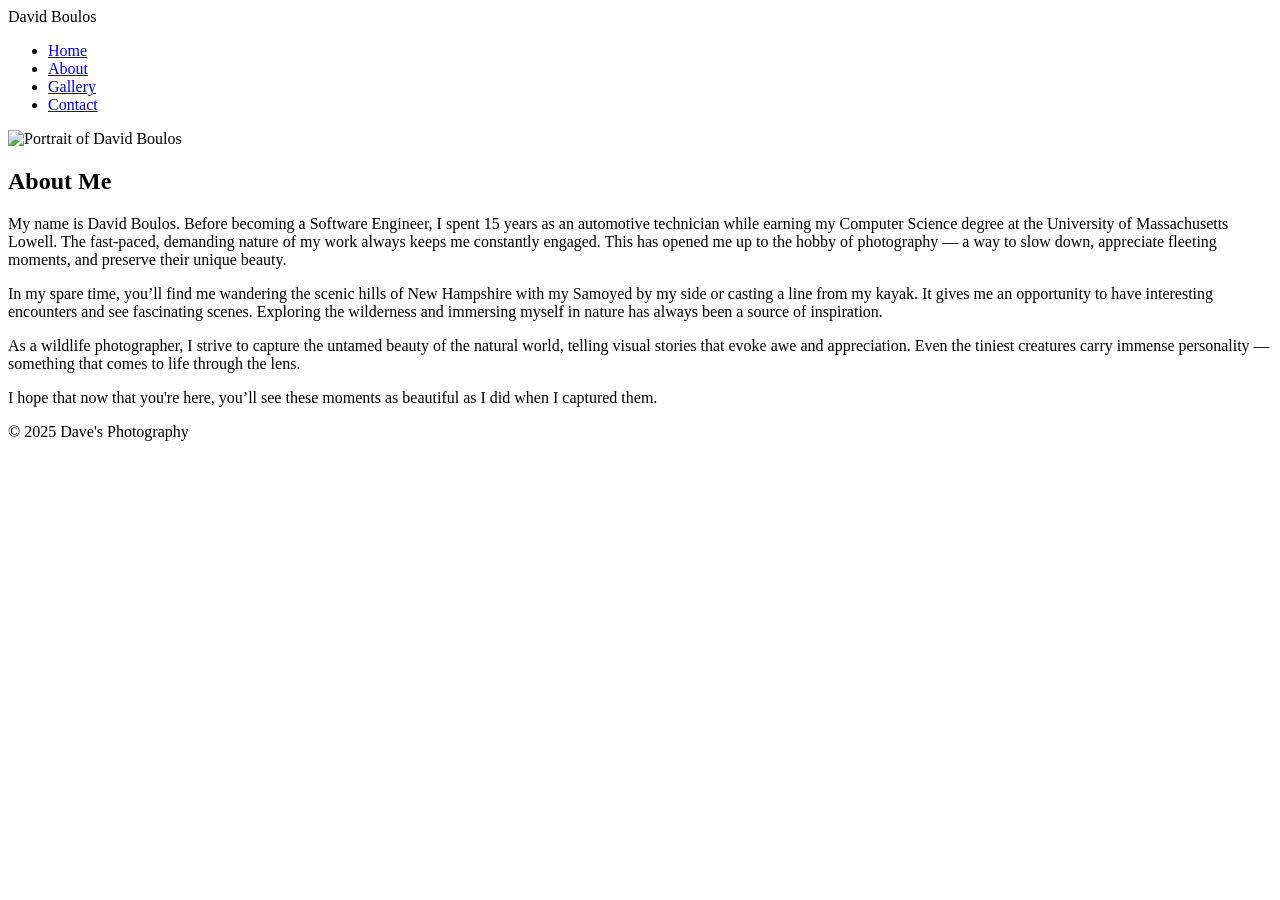
==== aboutme.html @ f1c23ab2 "Add html files" ====
<!DOCTYPE html>
<!-- 
File: aboutme.html 
GUI Assignment:  Creating Your First Web Page
David Boulos, UML C.S., David_Boulos@student.uml.edu
Copyright (c) 2025 by David.  All rights reserved.
Updated by DB on May 24, 2025 at 11:54 PM 
-->

<html lang="en">
<!-- Head: Contains webpage metadata. -->
<head>
	<!-- The charset being encoded. -->
    <meta charset="UTF-8">
	<!-- This is for proper scaling on different devices. -->
    <meta name="viewport" content="width=device-width, initial-scale=1.0">
	<!-- Title displayed in tab of browser. -->
    <title>Dave's Photography Portfolio</title>
	<!-- Favicon icon. -->
	<link rel="shortcut icon" href="images/favicon.ico">
	<!-- Link to css file. -->
    <link rel="stylesheet" href="css/styles.css">
</head>

<!-- Body: Content of the webpage. -->
<body>
	<!-- Webpage header. -->
	<header>
		<div class="header-title">David Boulos</div>
		<nav>
			<ul>
				<li><a href="index.html">Home</a></li>
				<li><a href="aboutme.html">About</a></li>
				<li><a href="gallery.html">Gallery</a></li>
				<li><a href="contact.html">Contact</a></li>
			</ul>
		</nav>
	</header>
	<!-- End webpage header. -->

	<!-- About me. -->	
	<section class="about-me">
		<img src="images/portrait.jpg" alt="Portrait of David Boulos" class="portrait">
		<div class="about-text">
			<h2>About Me</h2>
			
			<p>My name is David Boulos. Before becoming a Software Engineer, I spent 15 years as an automotive technician while earning my Computer Science degree at the University of Massachusetts Lowell. The fast-paced, demanding nature of my work always keeps me constantly engaged. This has opened me up to the hobby of photography — a way to slow down, appreciate fleeting moments, and preserve their unique beauty.</p>
			
			<p>In my spare time, you’ll find me wandering the scenic hills of New Hampshire with my Samoyed by my side or casting a line from my kayak. It gives me an opportunity to have interesting encounters and see fascinating scenes. Exploring the wilderness and immersing myself in nature has always been a source of inspiration.</p>
			
			<p>As a wildlife photographer, I strive to capture the untamed beauty of the natural world, telling visual stories that evoke awe and appreciation. Even the tiniest creatures carry immense personality — something that comes to life through the lens.</p>
			
			<p>I hope that now that you're here, you’ll see these moments as beautiful as I did when I captured them.</p>

		</div>
	</section>



	<!-- Copywrite Footer -->
    <footer>
        <p>&copy; 2025 Dave's Photography</p>
    </footer>
</body>
</html>
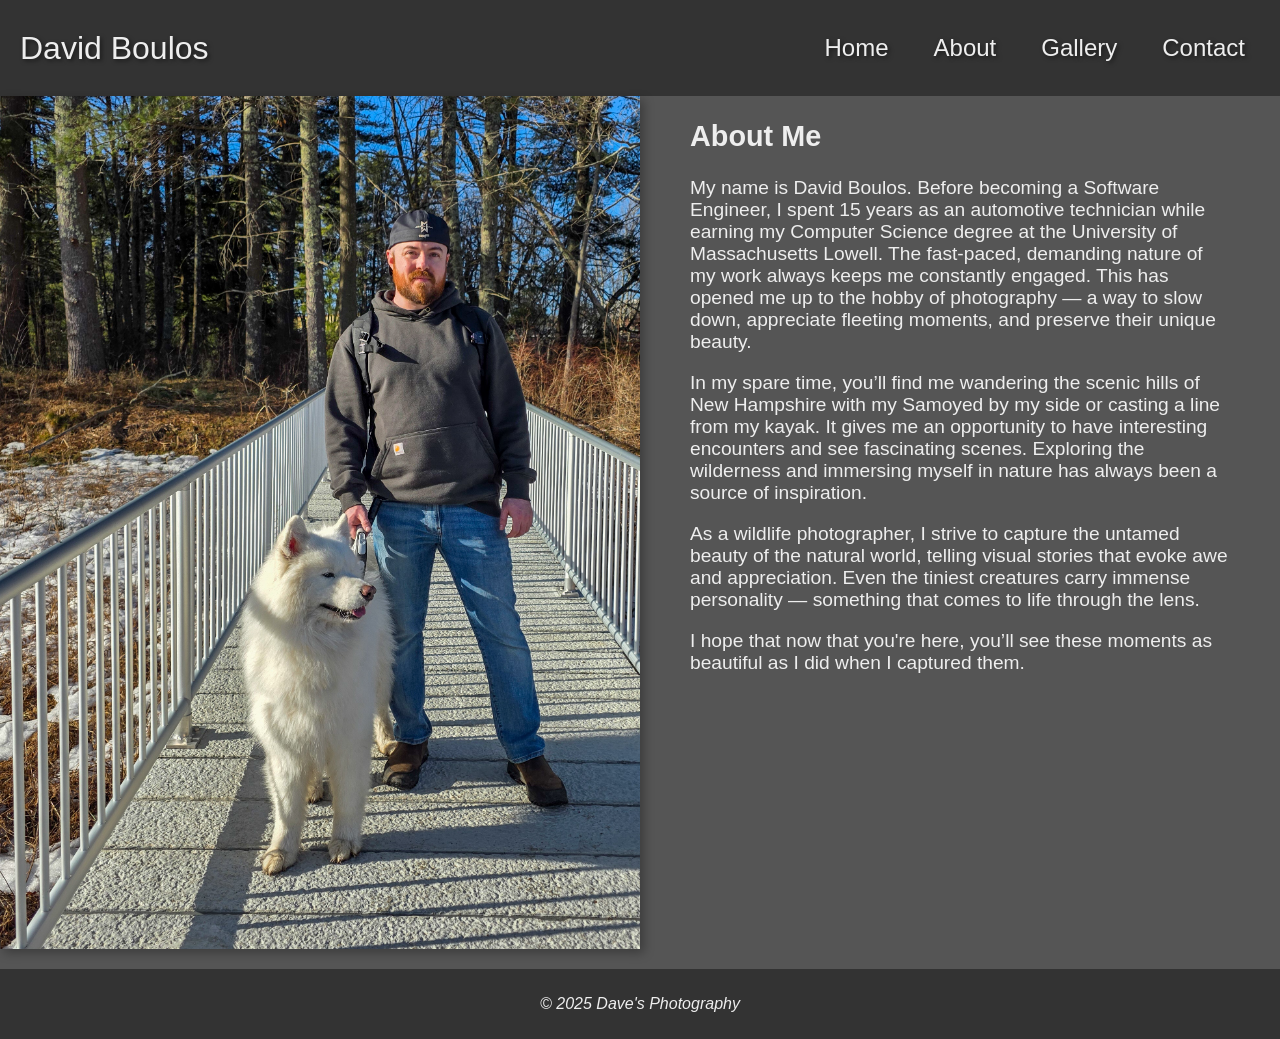
==== commit 460418ff: "Minor corrections and improvements" ====
--- a/aboutme.html
+++ b/aboutme.html
@@ -4,7 +4,7 @@
 GUI Assignment:  Creating Your First Web Page
 David Boulos, UML C.S., David_Boulos@student.uml.edu
 Copyright (c) 2025 by David.  All rights reserved.
-Updated by DB on May 24, 2025 at 11:54 PM 
+Updated by DB on May 25, 2025 at 11:54 AM 
 -->
 
 <html lang="en">
@@ -55,8 +55,6 @@
 		</div>
 	</section>
 
-
-
 	<!-- Copywrite Footer -->
     <footer>
         <p>&copy; 2025 Dave's Photography</p>
--- a/css/styles.css
+++ b/css/styles.css
@@ -0,0 +1,158 @@
+/* 
+File: styles.css 
+GUI Assignment:  Creating Your First Web Page
+David Boulos, UML C.S., David_Boulos@student.uml.edu
+Copyright (c) 2025 by David.  All rights reserved.  May be freely copied or 
+excerpted for educational purposes with credit to the author. 
+Updated by DB on May 24, 2025 at 11:54 PM
+*/
+
+/* Body styling - Defines the overall appearance of the page, including fonts, layout, and background. */
+body {
+    font-family: Arial, Helvetica, sans-serif; /* Sets the font style with fallbacks. */
+    margin: 0; /* Removes default margin to ensure content spans the full width. */
+    padding: 0; /* Provides internal spacing. */
+    text-align: center; /* Centers all text content. */
+	background-color: #555555; /* Applies a background color. */
+    color: #EEEEEE; /* Text color. */
+}
+
+/* Header styling - Creates a distinct top section with a contrasting background and padding. */
+header {
+    display: flex; /* Enables flexbox */
+    justify-content: space-between; /* Places items on left and right */
+    align-items: center; /* Aligns items vertically */
+    background-color: #333333; /* Applies a background color. */
+    color: #EEEEEE; /* Text color. */
+    padding: 10px 20px 10px; /* Provides internal spacing. */
+    font-size: 1.5rem; /* Font size. */
+    text-shadow: 2px 2px 4px rgba(0, 0, 0, 0.5);
+}
+
+/* Left side: Name */
+.header-title {
+    font-size: 2rem; /* Font size of title. */
+}
+
+/* Header Right side: Navigation */
+nav ul {
+    list-style: none; /* Removes default bullets from list. */
+    padding: 0; /* Provides internal spacing. */
+    display: flex; /* Horizontal menu */
+    gap: 15px; /* Adds space between items */
+}
+
+/* Styles for individual menu items. */
+nav ul li {
+    display: inline; /* Makes the list items appear in a horizontal row. */
+    margin: 0 15px; /* Adds space between menu items. */
+}
+
+/* Links inside the navigation. */
+nav ul li a {
+    color: #EEEEEE; /* Text color. */
+    text-decoration: none; /* Removes default underline from links. */
+    transition: color 0.3s ease-in-out; /* Specifies the transition type. */
+}
+
+/* Links inside the navigation with mouse pointer hovered over. */
+nav ul li a:hover {
+    color: gold; /* Text color. */
+}
+
+/* Styling for the large introduction image section */
+.hero {
+    font-family: cursive; /* Sets the font style for text inside the section */
+    position: relative; /* Positions the element relative to its normal location */
+    width: 100%; /* Makes the hero section span the entire width of the screen */
+    height: 100vh; /* Sets the height to be the full viewport height */
+    background-image: url('../images/hero-image.jpg'); /* Loads the background image from the specified path */
+    background-size: cover; /* Ensures the image covers the entire section */
+    background-position: center; /* Centers the image in the background */
+    display: flex; /* Enables flexbox for easy alignment */
+    align-items: center; /* Vertically centers content within the section */
+    justify-content: center; /* Horizontally centers content */
+    text-align: center; /* Ensures text inside the section is centered */
+}
+
+
+/* Hero overlay top-left. */
+.hero-top-left {
+    position: absolute;
+    top: 25px; /* Adjust distance from top. */
+    left: 40px; /* Adjust distance from left. */
+    font-size: 2.5rem; /* Font size. */
+    color: #EEEEEE; /* Font color. */
+    text-shadow: 2px 2px 6px rgba(0, 0, 0, 0.6); /* Creates a shadow effect behind text. */
+}
+
+/* Hero overlay bottom-left. */
+.hero-bottom-left {
+    position: absolute;
+    bottom: 25px; /* Adjust distance from bottom */
+    left: 40px; /* Adjust distance from left */
+    font-size: 3.0rem; /* Font size. */
+    color: gold; /* Font color. */
+    text-align: left; /* Text align. */
+    text-shadow: 2px 2px 6px rgba(0, 0, 0, 0.6); /* Helps with readability */
+}
+
+/* About me container styling. */
+.about-me {
+    display: flex; /* Enables side-by-side positioning */
+    align-items: flex-start; /* Centers content vertically */
+	justify-content: flex-start; /* Push content to the left */
+}
+
+/* Portrait styling */
+.portrait {
+    width: 50%;
+    height: auto;
+    box-shadow: 4px 4px 10px rgba(0, 0, 0, 0.3); /* Drop shadow for visibility. */
+	align-self: flex-start;
+}
+
+/* About text */
+.about-text {
+    width: 50%;
+    flex: 1; /* Allows text to take remaining space */
+    font-size: 1.2rem;
+    text-align: left; /* Align text to the left */
+    color: #EEEEEE; /* Font color. */
+    margin: 0px 50px; /* Sets margin. */
+}
+
+/* Gallery Header style. */
+.gallery-header {
+	background-color: #EEEEEE; /* Background color. */
+	color: black; /* Text color. */
+	padding: 40px 60px 20px 60px;
+}
+
+/* Gallery style. */
+.gallery {
+	margin-top: 0px;
+	background-color: black; /* Text color. */
+    display: grid;
+    grid-template-columns: repeat(auto-fit, minmax(200px, 1fr)); /* Expanding columns */
+    gap: 10px;
+	padding: 60px 60px 60px 60px; /* Provides internal spacing. */
+}
+
+/* Gallery image style. */
+.gallery img {
+    width: 100%; /* Makes the image responsive within its column */
+    height: auto; /* Maintains the original aspect ratio */
+    box-shadow: 4px 4px 10px rgba(0, 0, 0, 0.3); /* Drop shadow for visibility. */
+    object-fit: contain; /* Ensures the entire image is visible without cropping */
+    margin: auto;
+}
+
+/* Footer styling - Defines appearance and spacing for the footer section */
+footer {
+    margin-top: 20px; /* Adds space above the footer. */
+    padding: 10px; /* Provides internal spacing. */
+    background-color: #333333; /* Applies a background color. */
+    color: #EEEEEE; /* Font color. */
+	font-style: italic; /* Font style. */
+}
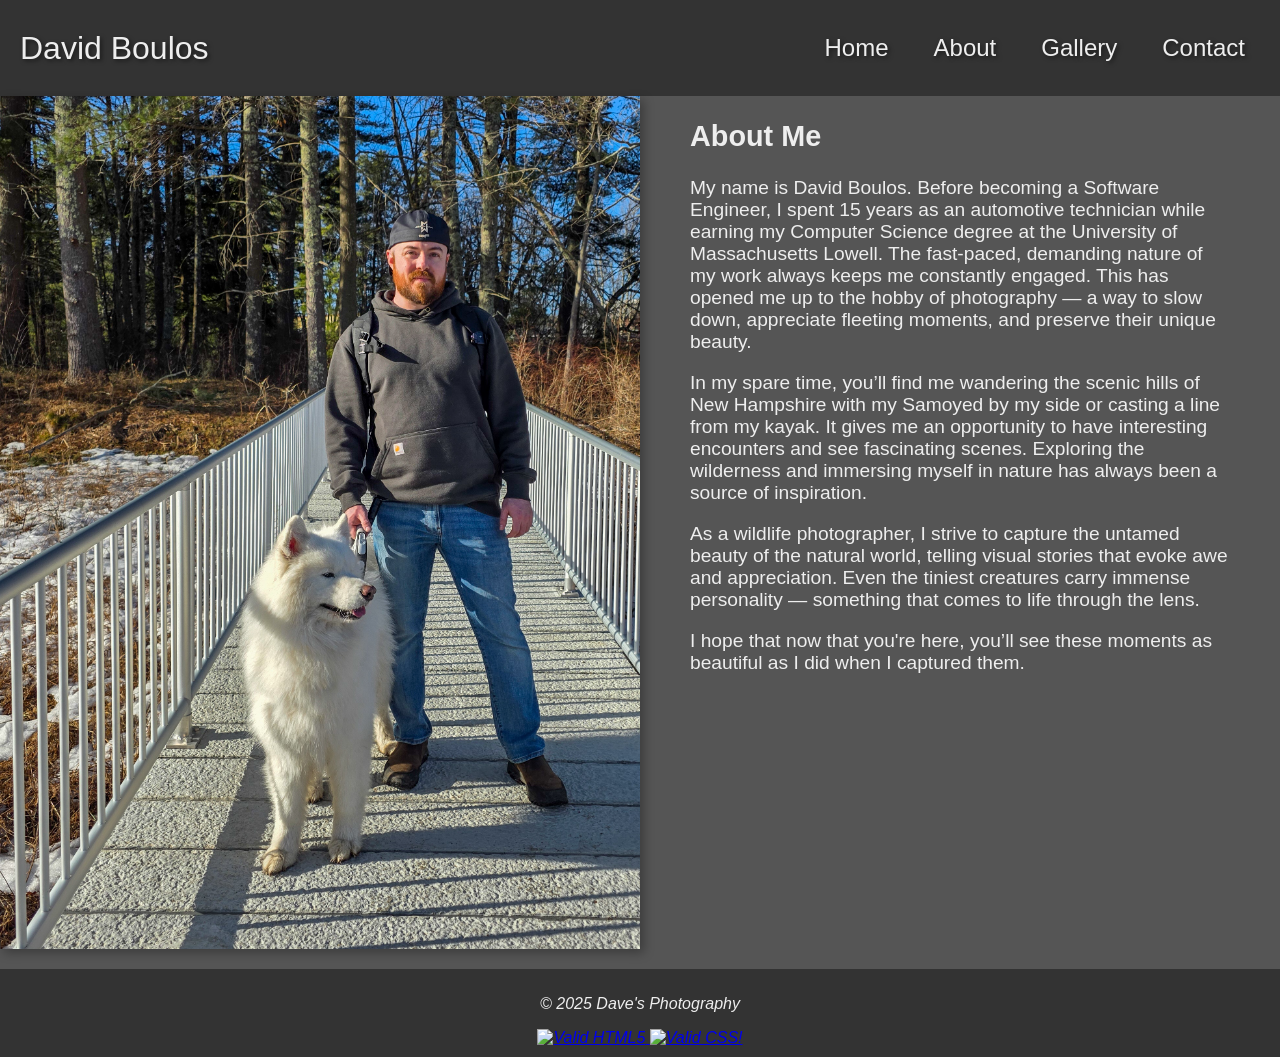
==== commit 309776a3: "Added html and css banners." ====
--- a/aboutme.html
+++ b/aboutme.html
@@ -54,10 +54,21 @@
 
 		</div>
 	</section>
-
+	
 	<!-- Copywrite Footer -->
     <footer>
         <p>&copy; 2025 Dave's Photography</p>
+		<a href="https://validator.w3.org/check?uri=referer">
+			<img style="border:0;width:88px;height:31px"
+				 src="https://upload.wikimedia.org/wikipedia/commons/b/bb/W3C_HTML5_certified.png" 
+				 alt="Valid HTML5" />
+		</a>
+		<a href="https://jigsaw.w3.org/css-validator/check/referer">
+			<img style="border:0;width:88px;height:31px"
+				 src="https://jigsaw.w3.org/css-validator/images/vcss"
+				 alt="Valid CSS!" />
+		</a>
     </footer>
+	<!-- End copywrite Footer -->
 </body>
 </html>
--- a/css/styles.css
+++ b/css/styles.css
@@ -4,7 +4,7 @@
 David Boulos, UML C.S., David_Boulos@student.uml.edu
 Copyright (c) 2025 by David.  All rights reserved.  May be freely copied or 
 excerpted for educational purposes with credit to the author. 
-Updated by DB on May 24, 2025 at 11:54 PM
+Updated by DB on May 25, 2025 at 11:54 AM
 */
 
 /* Body styling - Defines the overall appearance of the page, including fonts, layout, and background. */
@@ -17,7 +17,7 @@
     color: #EEEEEE; /* Text color. */
 }
 
-/* Header styling - Creates a distinct top section with a contrasting background and padding. */
+/* Header styling - Creates a distinct top section with an emphasis on legibility and navigation. */
 header {
     display: flex; /* Enables flexbox */
     justify-content: space-between; /* Places items on left and right */
@@ -29,12 +29,12 @@
     text-shadow: 2px 2px 4px rgba(0, 0, 0, 0.5);
 }
 
-/* Left side: Name */
+/* Header styling - Left side - Name */
 .header-title {
     font-size: 2rem; /* Font size of title. */
 }
 
-/* Header Right side: Navigation */
+/* Header styling - Right side - Navigation */
 nav ul {
     list-style: none; /* Removes default bullets from list. */
     padding: 0; /* Provides internal spacing. */
@@ -60,7 +60,18 @@
     color: gold; /* Text color. */
 }
 
-/* Styling for the large introduction image section */
+/* Footer styling - Defines appearance and spacing for the footer section */
+footer {
+    margin-top: 20px; /* Adds space above the footer. */
+    padding: 10px; /* Provides internal spacing. */
+    background-color: #333333; /* Applies a background color. */
+    color: #EEEEEE; /* Font color. */
+	font-style: italic; /* Font style. */
+}
+
+/* Home Page specific styling. */
+
+/* Styling for the hero-section - a large introduction image section to capture attention and invoke interest. */
 .hero {
     font-family: cursive; /* Sets the font style for text inside the section */
     position: relative; /* Positions the element relative to its normal location */
@@ -76,7 +87,7 @@
 }
 
 
-/* Hero overlay top-left. */
+/* Hero overlay for top-left words. */
 .hero-top-left {
     position: absolute;
     top: 25px; /* Adjust distance from top. */
@@ -86,7 +97,7 @@
     text-shadow: 2px 2px 6px rgba(0, 0, 0, 0.6); /* Creates a shadow effect behind text. */
 }
 
-/* Hero overlay bottom-left. */
+/* Hero overlay for bottom-left words. */
 .hero-bottom-left {
     position: absolute;
     bottom: 25px; /* Adjust distance from bottom */
@@ -97,14 +108,16 @@
     text-shadow: 2px 2px 6px rgba(0, 0, 0, 0.6); /* Helps with readability */
 }
 
-/* About me container styling. */
+/* About Me page specific styling. */
+
+/* AboutMe container styling. This container has two halfs, a portrait and a summary. */
 .about-me {
     display: flex; /* Enables side-by-side positioning */
     align-items: flex-start; /* Centers content vertically */
 	justify-content: flex-start; /* Push content to the left */
 }
 
-/* Portrait styling */
+/* Portrait styling - This container will container an image neatly aligned with the summary. */
 .portrait {
     width: 50%;
     height: auto;
@@ -112,7 +125,7 @@
 	align-self: flex-start;
 }
 
-/* About text */
+/* Portrait Summary styling - This container will contain a text summary alongside the portrait. */
 .about-text {
     width: 50%;
     flex: 1; /* Allows text to take remaining space */
@@ -122,14 +135,16 @@
     margin: 0px 50px; /* Sets margin. */
 }
 
-/* Gallery Header style. */
+/* Gallery Page specific stlying. */
+
+/* Gallery Header style - Used on the top of each gallery section. */
 .gallery-header {
 	background-color: #EEEEEE; /* Background color. */
 	color: black; /* Text color. */
 	padding: 40px 60px 20px 60px;
 }
 
-/* Gallery style. */
+/* Gallery style - For arranging the pictures and presenting them clearly and symetrically. */
 .gallery {
 	margin-top: 0px;
 	background-color: black; /* Text color. */
@@ -139,7 +154,7 @@
 	padding: 60px 60px 60px 60px; /* Provides internal spacing. */
 }
 
-/* Gallery image style. */
+/* Gallery image style - for each image contained in the gallery. */
 .gallery img {
     width: 100%; /* Makes the image responsive within its column */
     height: auto; /* Maintains the original aspect ratio */
@@ -147,12 +162,3 @@
     object-fit: contain; /* Ensures the entire image is visible without cropping */
     margin: auto;
 }
-
-/* Footer styling - Defines appearance and spacing for the footer section */
-footer {
-    margin-top: 20px; /* Adds space above the footer. */
-    padding: 10px; /* Provides internal spacing. */
-    background-color: #333333; /* Applies a background color. */
-    color: #EEEEEE; /* Font color. */
-	font-style: italic; /* Font style. */
-}
